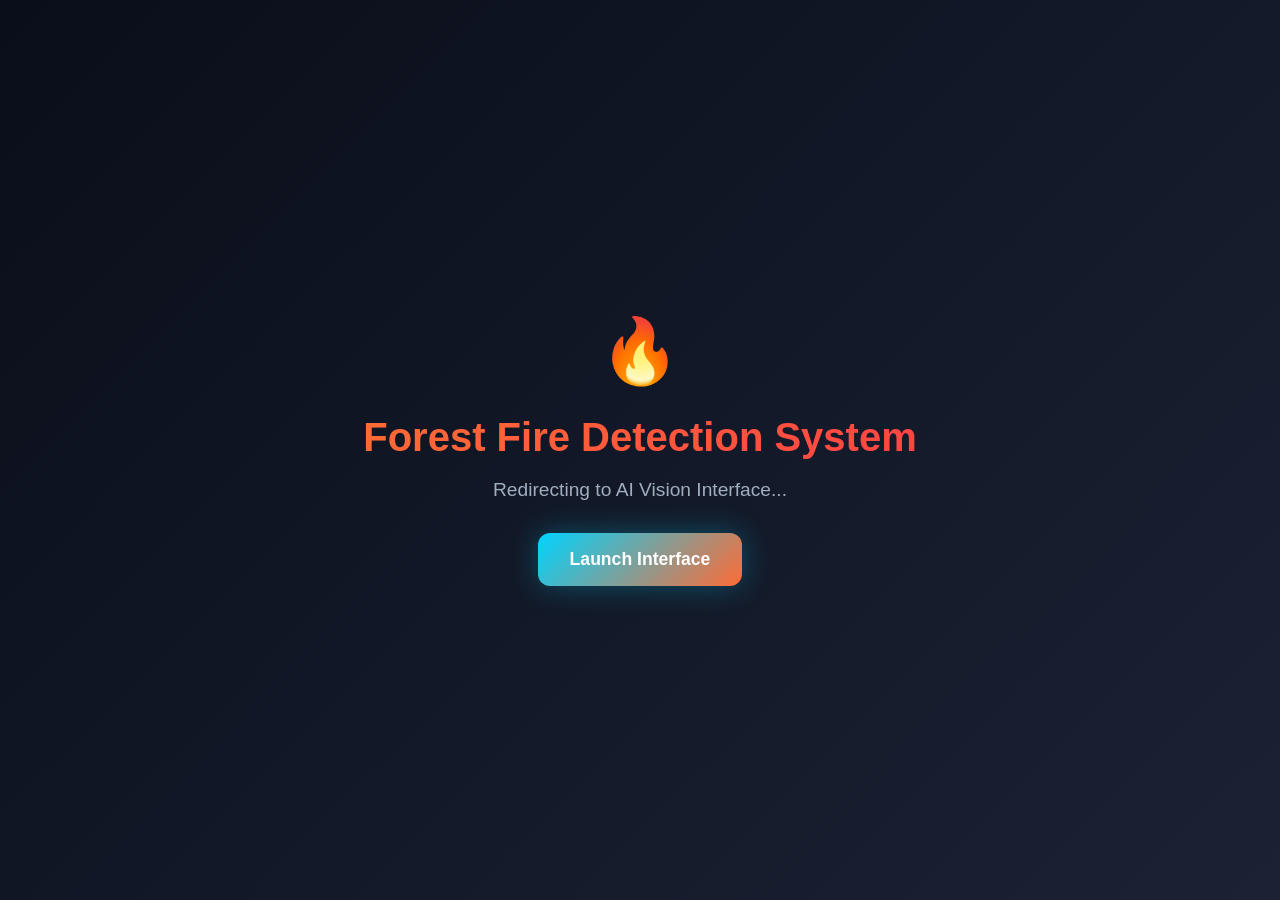
==== forest_fire_detection/templates/index.html @ 6377d6e3 "Initial commit: Forest Fire Detection project with Flask web app and YOLO model training notebook" ====
<!DOCTYPE html>
<html lang="en">
<head>
    <meta charset="UTF-8">
    <meta name="viewport" content="width=device-width, initial-scale=1.0">
    <title>Forest Fire Detection - Redirect</title>
    <style>
        body {
            margin: 0;
            padding: 0;
            font-family: -apple-system, BlinkMacSystemFont, 'Segoe UI', sans-serif;
            background: linear-gradient(135deg, #0a0e1a 0%, #1a2234 100%);
            color: white;
            display: flex;
            align-items: center;
            justify-content: center;
            min-height: 100vh;
            text-align: center;
        }
        .container {
            max-width: 600px;
            padding: 2rem;
        }
        h1 {
            font-size: 2.5rem;
            margin-bottom: 1rem;
            background: linear-gradient(135deg, #ff6b35, #ff4444);
            -webkit-background-clip: text;
            background-clip: text;
            -webkit-text-fill-color: transparent;
        }
        p {
            font-size: 1.2rem;
            margin-bottom: 2rem;
            color: #a0aec0;
        }
        .btn {
            display: inline-block;
            padding: 1rem 2rem;
            background: linear-gradient(135deg, #00d4ff, #ff6b35);
            color: white;
            text-decoration: none;
            border-radius: 12px;
            font-weight: 600;
            font-size: 1.1rem;
            transition: all 0.3s ease;
            box-shadow: 0 0 30px rgba(0, 212, 255, 0.3);
        }
        .btn:hover {
            transform: translateY(-3px);
            box-shadow: 0 0 40px rgba(0, 212, 255, 0.5);
        }
        .icon {
            font-size: 4rem;
            margin-bottom: 1rem;
            animation: flicker 2s ease-in-out infinite;
        }
        @keyframes flicker {
            0%, 100% { opacity: 1; }
            50% { opacity: 0.7; }
        }
    </style>
    <script>
        setTimeout(() => {
            window.location.href = 'fire-detection.html';
        }, 2000);
    </script>
</head>
<body>
    <div class="container">
        <div class="icon">🔥</div>
        <h1>Forest Fire Detection System</h1>
        <p>Redirecting to AI Vision Interface...</p>
        <a href="fire-detection.html" class="btn">Launch Interface</a>
    </div>
</body>
</html>
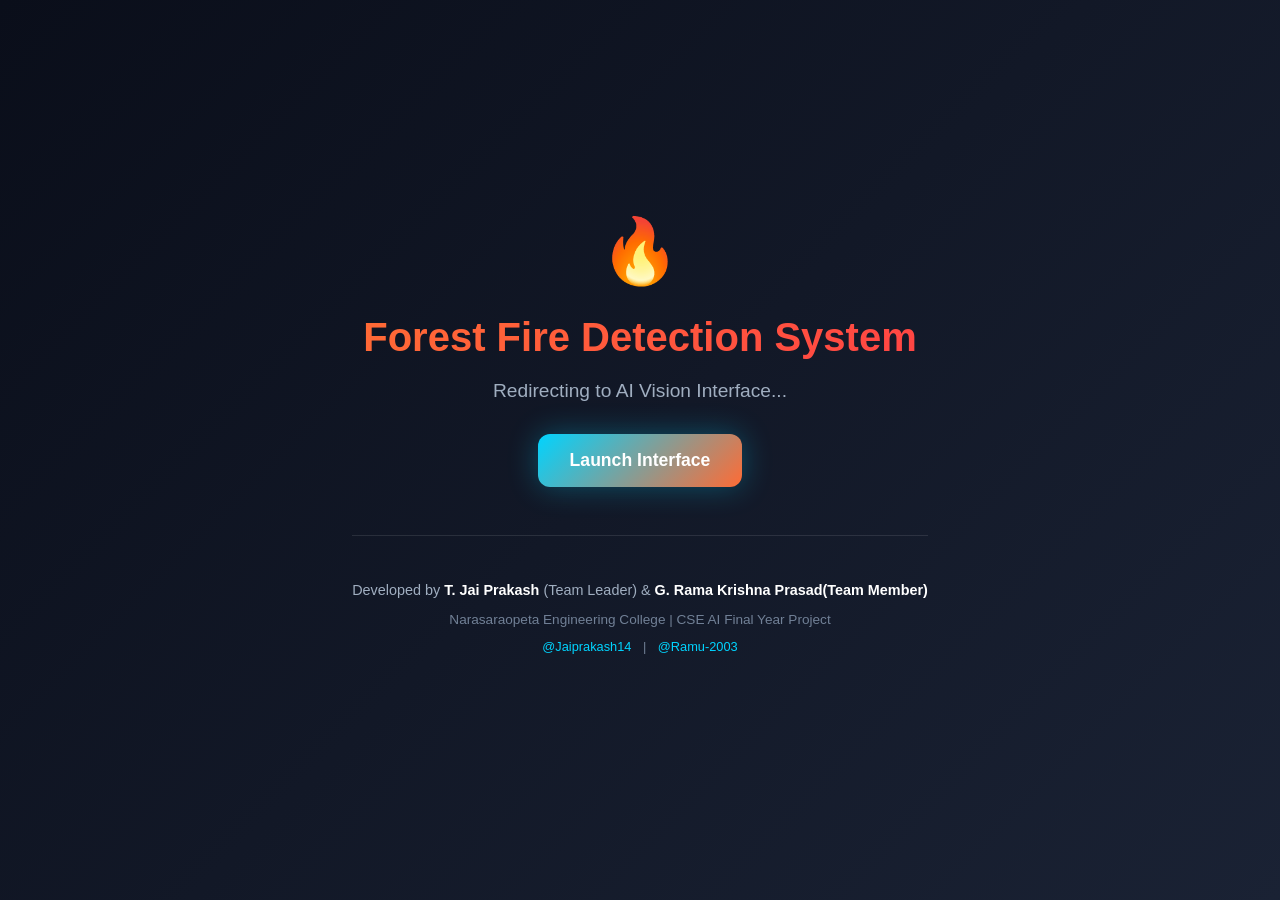
==== commit d963624c: "Add team credits in footer of all HTML pages" ====
--- a/forest_fire_detection/templates/index.html
+++ b/forest_fire_detection/templates/index.html
@@ -72,6 +72,19 @@
         <h1>Forest Fire Detection System</h1>
         <p>Redirecting to AI Vision Interface...</p>
         <a href="fire-detection.html" class="btn">Launch Interface</a>
+        
+        <footer style="margin-top: 3rem; padding-top: 2rem; border-top: 1px solid rgba(255,255,255,0.1);">
+            <p style="font-size: 0.9rem; color: #a0aec0; margin-bottom: 0.5rem;">
+                Developed by <strong style="color: #fff;">T. Jai Prakash</strong> (Team Leader) & <strong style="color: #fff;">G. Rama Krishna Prasad(Team Member)</strong>
+            </p>
+            <p style="font-size: 0.85rem; color: #718096; margin-bottom: 0.5rem;">
+                Narasaraopeta Engineering College | CSE AI Final Year Project
+            </p>
+            <p style="font-size: 0.8rem; color: #718096;">
+                <a href="https://github.com/Jaiprakash14" target="_blank" style="color: #00d4ff; text-decoration: none; margin: 0 0.5rem;">@Jaiprakash14</a> | 
+                <a href="https://github.com/Ramu-2003" target="_blank" style="color: #00d4ff; text-decoration: none; margin: 0 0.5rem;">@Ramu-2003</a>
+            </p>
+        </footer>
     </div>
 </body>
 </html>
